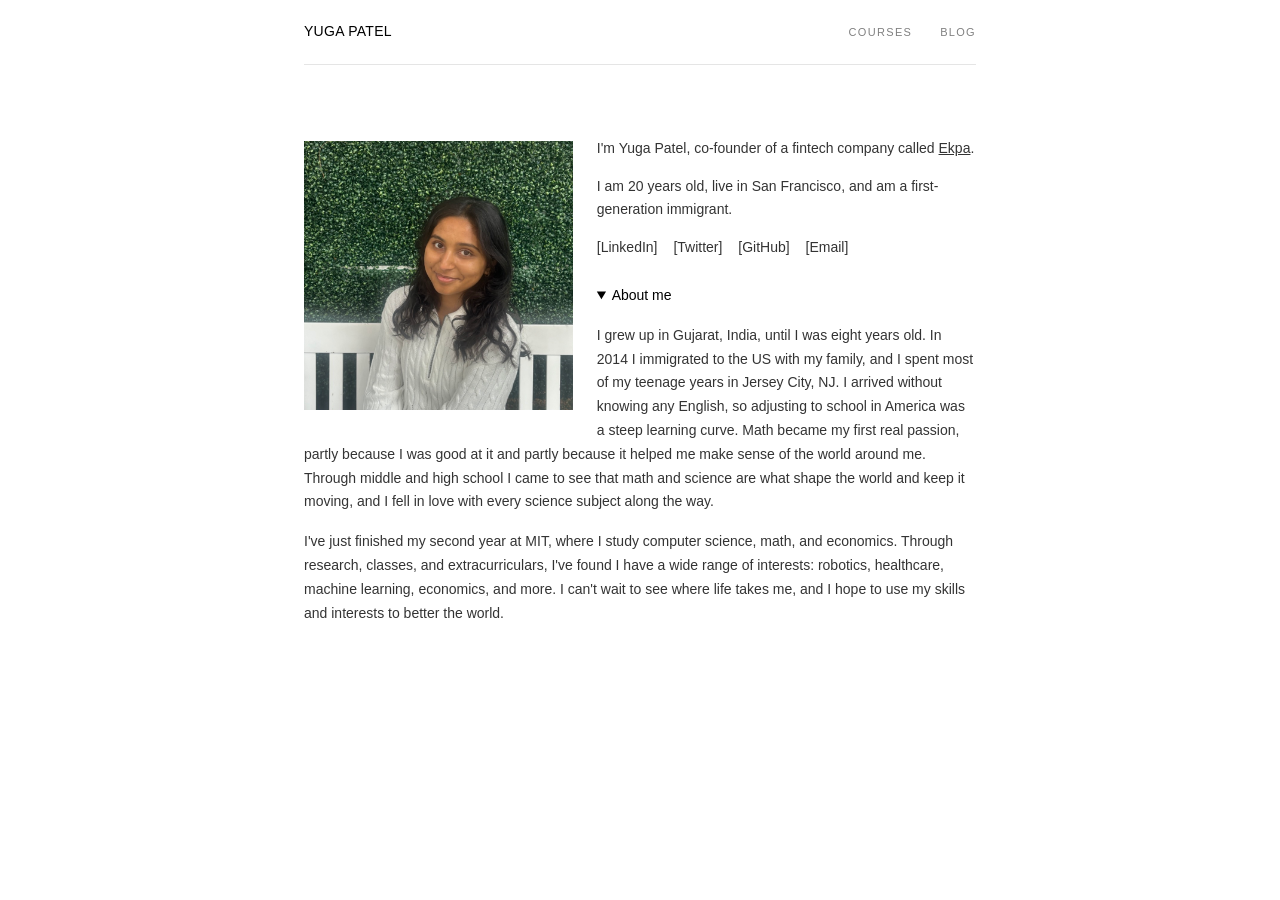
==== index.html @ 0abf6440 "Initial commit" ====
<!DOCTYPE html>
<html lang="en">
<head>
<meta charset="utf-8">
<meta name="viewport" content="width=device-width, initial-scale=1">
<title>Yuga Patel</title>
<meta name="description" content="Co-founder of Ekpa, a fintech company.">
<link rel="stylesheet" href="styles.css">
</head>
<body>

<header>
  <a class="brand" href="index.html">YUGA PATEL</a>
  <nav>
    <a href="courses.html">Courses</a>
    <a href="blog.html">Blog</a>
  </nav>
</header>

<main>

<img src="images/profile.jpg" alt="Yuga Patel" class="photo">

<p>I'm Yuga Patel, co-founder of a fintech company called
<a href="https://goekpa.com">Ekpa</a>.</p>

<p>I am 20 years old, live in San Francisco, and am a first-generation immigrant.</p>

<p class="links">
  <a href="https://www.linkedin.com/in/yugapatel26/">[LinkedIn]</a>
  <a href="https://x.com/yyugap">[Twitter]</a>
  <a href="https://github.com/yugapatel26">[GitHub]</a>
  <a href="mailto:yuga@goekpa.com">[Email]</a>
</p>

<details open>
  <summary>About me</summary>

  <p>I grew up in Gujarat, India, until I was eight years old. In 2014 I immigrated
  to the US with my family, and I spent most of my teenage years in Jersey City, NJ.
  I arrived without knowing any English, so adjusting to school in America was a
  steep learning curve. Math became my first real passion, partly because I was
  good at it and partly because it helped me make sense of the world around me.
  Through middle and high school I came to see that math and science are what
  shape the world and keep it moving, and I fell in love with every science
  subject along the way.</p>

  <p>I've just finished my second year at MIT, where I study computer science,
  math, and economics. Through research, classes, and extracurriculars, I've
  found I have a wide range of interests: robotics, healthcare, machine learning,
  economics, and more. I can't wait to see where life takes me, and I hope to use
  my skills and interests to better the world.</p>
</details>

</main>

</body>
</html>
---- styles.css ----
body {
  max-width: 672px;
  margin: 0 auto;
  padding: 0 24px 80px;
  font-family: -apple-system, BlinkMacSystemFont, "Segoe UI", Helvetica, Arial, sans-serif;
  font-size: 14px;
  line-height: 1.7;
  color: rgba(0, 0, 0, 0.8);
  background: #fff;
}

header {
  display: flex;
  align-items: baseline;
  justify-content: space-between;
  padding: 20px 0;
  border-bottom: 1px solid rgba(0, 0, 0, 0.1);
  margin-bottom: 72px;
}

.brand {
  font-size: 14px;
  font-weight: 500;
  letter-spacing: 0.02em;
  color: #000;
  text-decoration: none;
}

header nav a,
header nav span {
  font-size: 11px;
  text-transform: uppercase;
  letter-spacing: 0.12em;
  text-decoration: none;
  margin-left: 24px;
}

header nav a { color: rgba(0, 0, 0, 0.5); }
header nav a:hover { color: #000; }
header nav span { color: #000; }

main a { color: inherit; }
main a:hover { color: #000; }

h1 { font-size: 16px; font-weight: 600; margin: 0 0 24px; }
h2 { font-size: 14px; font-weight: 600; margin: 32px 0 8px; }

ul { padding-left: 20px; }
li { margin: 4px 0; }

.photo { float: left; width: 40%; margin: 4px 24px 12px 0; }

.links a { text-decoration: none; margin-right: 12px; }
.links a:hover { text-decoration: underline; }

.post { margin-bottom: 40px; }
.post h2 { margin: 0 0 2px; }
.post h2 a { text-decoration: none; }
.post h2 a:hover { text-decoration: underline; }
.meta { font-size: 12px; color: rgba(0, 0, 0, 0.45); margin: 0 0 10px; }

details { margin-top: 24px; }
summary { font-weight: 500; color: #000; cursor: pointer; }
details p { margin: 16px 0 0; }
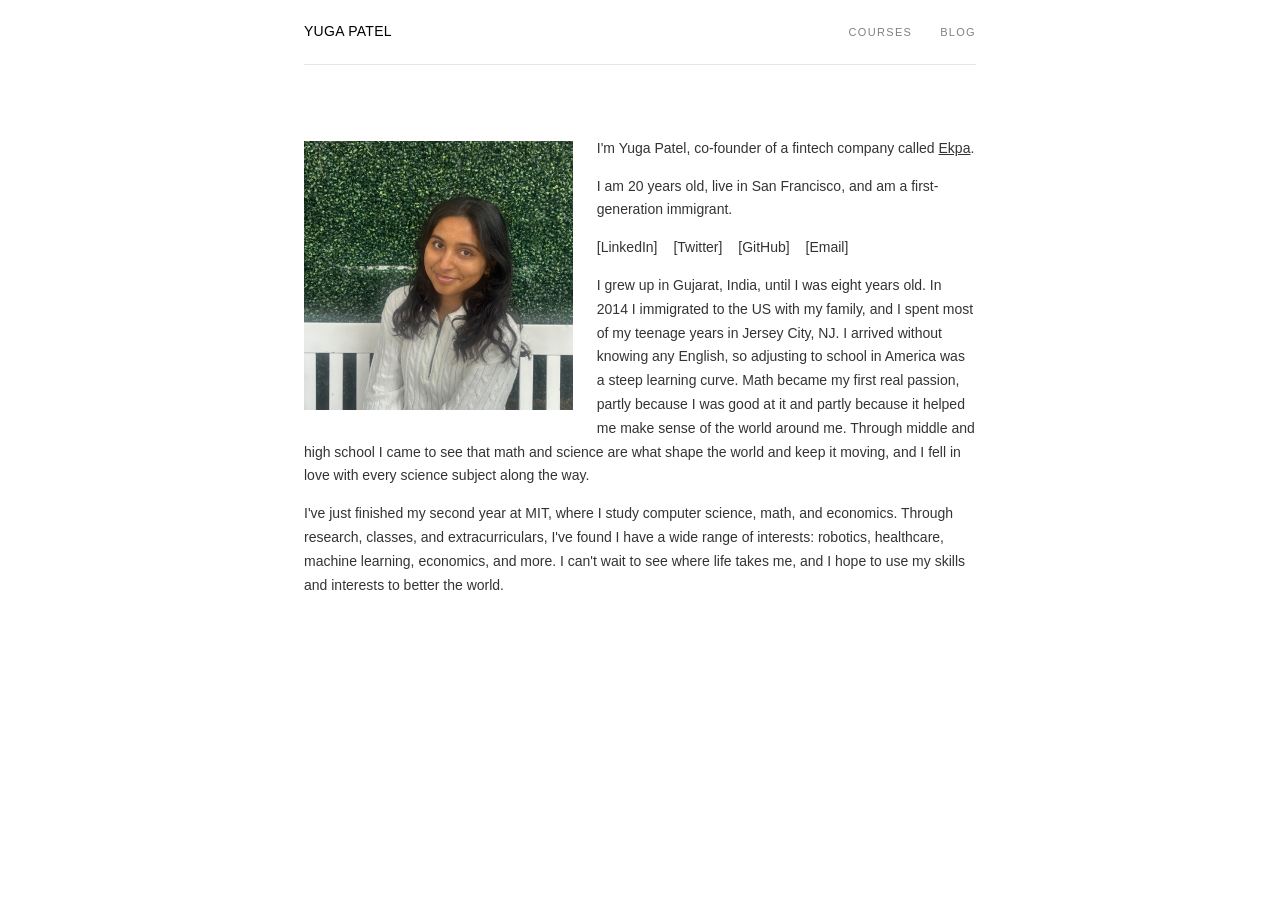
==== commit 91ee24a5: "Update courses page to course lists only, plus homepage and style tweaks Co-Authored-By: Claude Fabl" ====
--- a/index.html
+++ b/index.html
@@ -33,24 +33,20 @@
   <a href="mailto:yuga@goekpa.com">[Email]</a>
 </p>
 
-<details open>
-  <summary>About me</summary>
+<p>I grew up in Gujarat, India, until I was eight years old. In 2014 I immigrated
+to the US with my family, and I spent most of my teenage years in Jersey City, NJ.
+I arrived without knowing any English, so adjusting to school in America was a
+steep learning curve. Math became my first real passion, partly because I was
+good at it and partly because it helped me make sense of the world around me.
+Through middle and high school I came to see that math and science are what
+shape the world and keep it moving, and I fell in love with every science
+subject along the way.</p>
 
-  <p>I grew up in Gujarat, India, until I was eight years old. In 2014 I immigrated
-  to the US with my family, and I spent most of my teenage years in Jersey City, NJ.
-  I arrived without knowing any English, so adjusting to school in America was a
-  steep learning curve. Math became my first real passion, partly because I was
-  good at it and partly because it helped me make sense of the world around me.
-  Through middle and high school I came to see that math and science are what
-  shape the world and keep it moving, and I fell in love with every science
-  subject along the way.</p>
-
-  <p>I've just finished my second year at MIT, where I study computer science,
-  math, and economics. Through research, classes, and extracurriculars, I've
-  found I have a wide range of interests: robotics, healthcare, machine learning,
-  economics, and more. I can't wait to see where life takes me, and I hope to use
-  my skills and interests to better the world.</p>
-</details>
+<p>I've just finished my second year at MIT, where I study computer science,
+math, and economics. Through research, classes, and extracurriculars, I've
+found I have a wide range of interests: robotics, healthcare, machine learning,
+economics, and more. I can't wait to see where life takes me, and I hope to use
+my skills and interests to better the world.</p>
 
 </main>
 
--- a/styles.css
+++ b/styles.css
@@ -59,6 +59,3 @@
 .post h2 a:hover { text-decoration: underline; }
 .meta { font-size: 12px; color: rgba(0, 0, 0, 0.45); margin: 0 0 10px; }
 
-details { margin-top: 24px; }
-summary { font-weight: 500; color: #000; cursor: pointer; }
-details p { margin: 16px 0 0; }
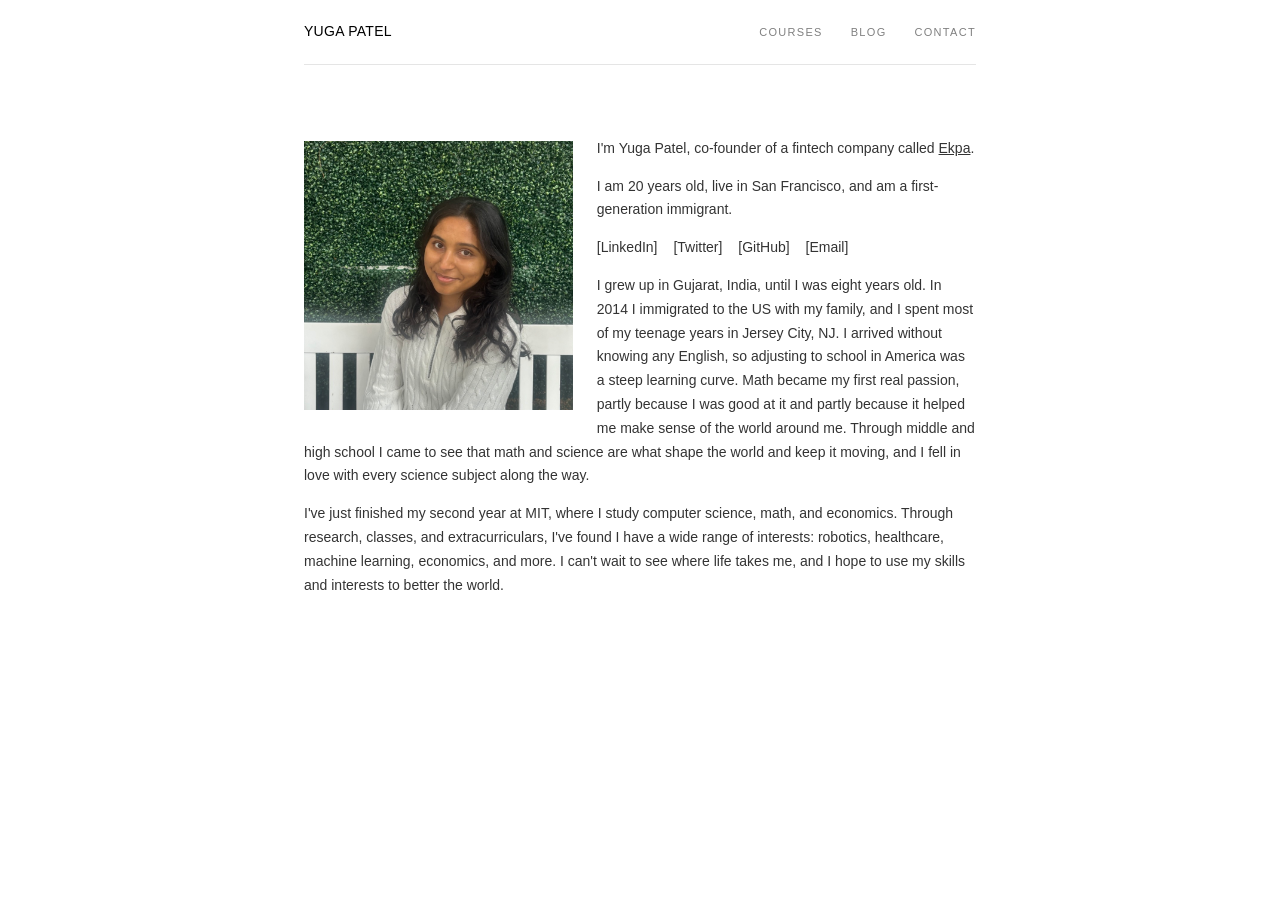
==== commit 31285105: "Add contact page and nav links Co-Authored-By: Claude Fable 5 <noreply@anthropic.com>" ====
--- a/index.html
+++ b/index.html
@@ -14,6 +14,7 @@
   <nav>
     <a href="courses.html">Courses</a>
     <a href="blog.html">Blog</a>
+    <a href="contact.html">Contact</a>
   </nav>
 </header>
 
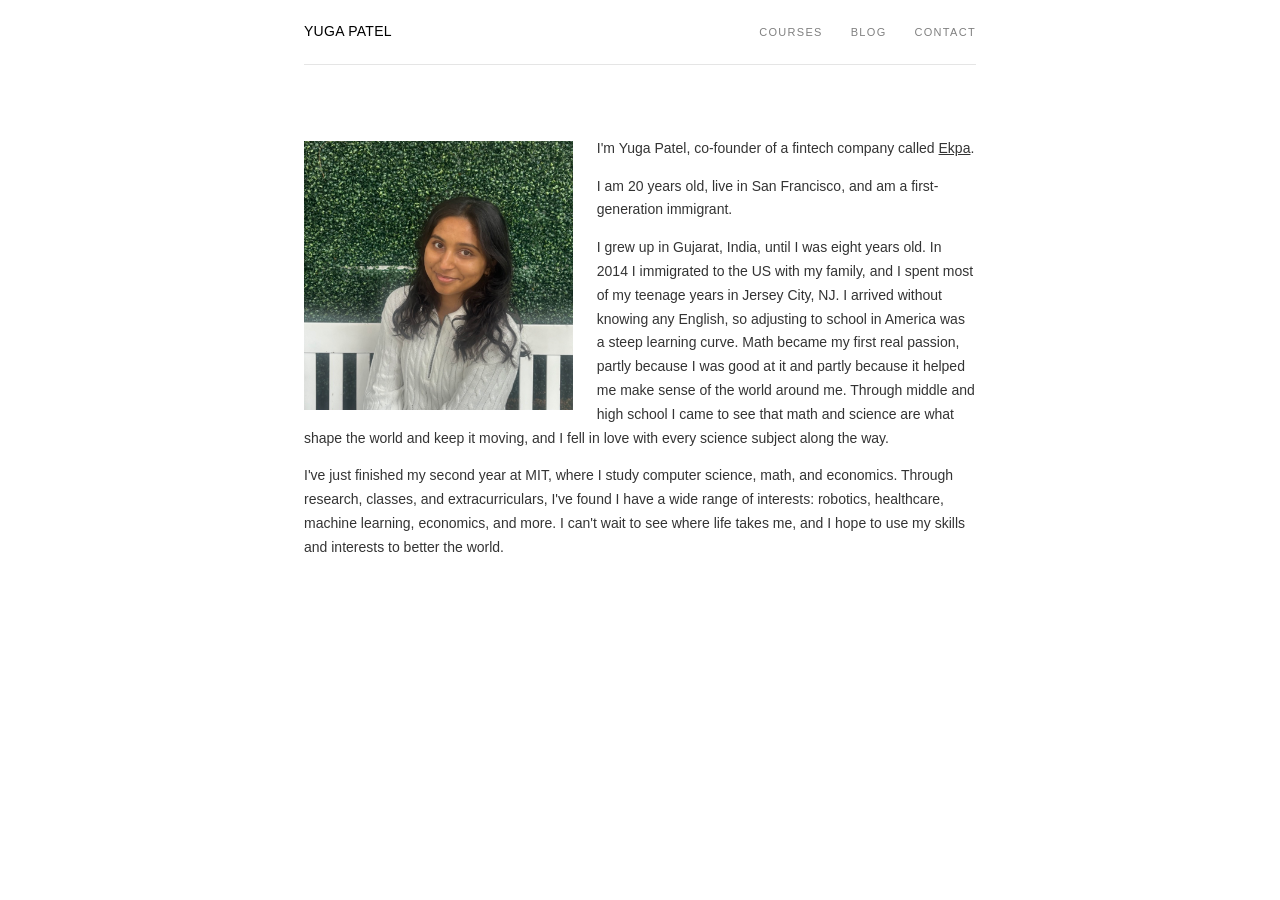
==== commit f167edf3: "Remove contact links from homepage Co-Authored-By: Claude Fable 5 <noreply@anthropic.com>" ====
--- a/index.html
+++ b/index.html
@@ -27,13 +27,6 @@
 
 <p>I am 20 years old, live in San Francisco, and am a first-generation immigrant.</p>
 
-<p class="links">
-  <a href="https://www.linkedin.com/in/yugapatel26/">[LinkedIn]</a>
-  <a href="https://x.com/yyugap">[Twitter]</a>
-  <a href="https://github.com/yugapatel26">[GitHub]</a>
-  <a href="mailto:yuga@goekpa.com">[Email]</a>
-</p>
-
 <p>I grew up in Gujarat, India, until I was eight years old. In 2014 I immigrated
 to the US with my family, and I spent most of my teenage years in Jersey City, NJ.
 I arrived without knowing any English, so adjusting to school in America was a
